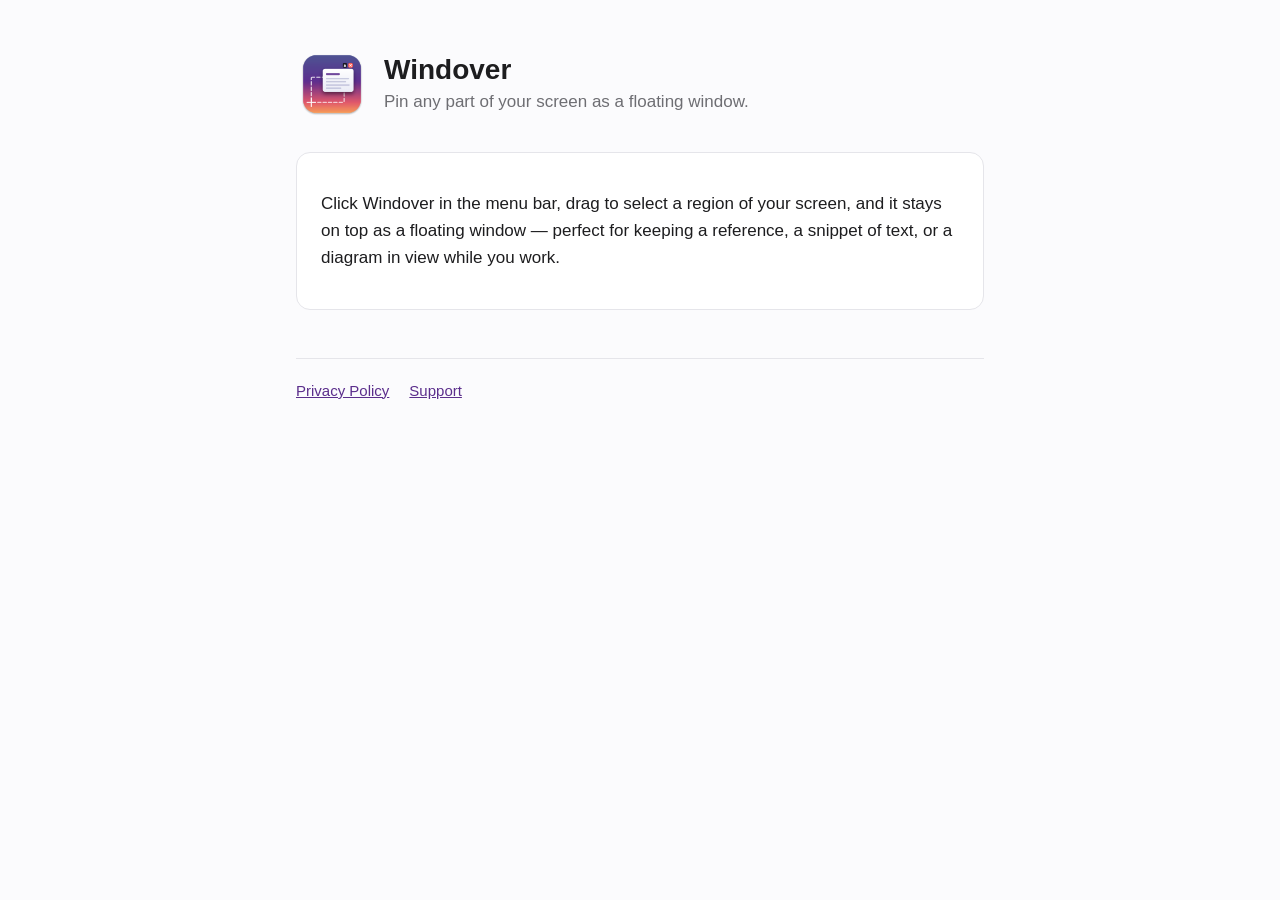
==== index.html @ 7af935af "Add Windover privacy policy and support pages Co-Authored-By: Claude Opus 5.5 <noreply@anthropic.com" ====
<!doctype html>
<html lang="en">
<head>
  <meta charset="utf-8">
  <meta name="viewport" content="width=device-width, initial-scale=1">
  <title>Windover</title>
  <meta name="description" content="Windover — pin any part of your screen as a floating window on macOS.">
  <link rel="icon" href="icon.png">
  <link rel="stylesheet" href="style.css">
</head>
<body>
<main>
  <header>
    <img src="icon.png" alt="Windover icon">
    <div>
      <h1>Windover</h1>
      <p>Pin any part of your screen as a floating window.</p>
    </div>
  </header>
  <div class="card">
    <p>Click Windover in the menu bar, drag to select a region of your screen, and it stays on top as a
      floating window — perfect for keeping a reference, a snippet of text, or a diagram in view while you work.</p>
  </div>
  <nav>
    <a href="privacy.html">Privacy Policy</a>
    <a href="support.html">Support</a>
  </nav>
</main>
</body>
</html>
---- style.css ----
:root {
  --bg: #fbfbfd; --fg: #1d1d1f; --muted: #6e6e73; --card: #ffffff; --border: #e5e5ea; --accent: #5b2e8c;
  color-scheme: light dark;
}
@media (prefers-color-scheme: dark) {
  :root { --bg: #111114; --fg: #f5f5f7; --muted: #a1a1a6; --card: #1c1c21; --border: #2c2c33; --accent: #c9a2f2; }
}
* { box-sizing: border-box; }
body {
  margin: 0; background: var(--bg); color: var(--fg);
  font: 17px/1.6 -apple-system, BlinkMacSystemFont, "SF Pro Text", "Helvetica Neue", Arial, sans-serif;
}
main { max-width: 720px; margin: 0 auto; padding: 48px 16px 80px; }
header { display: flex; align-items: center; gap: 16px; margin-bottom: 32px; }
header img { width: 72px; height: 72px; }
header h1 { margin: 0; font-size: 28px; line-height: 1.2; }
header p { margin: 2px 0 0; color: var(--muted); }
h2 { font-size: 20px; margin: 36px 0 8px; }
a { color: var(--accent); }
.card { background: var(--card); border: 1px solid var(--border); border-radius: 14px; padding: 20px 24px; }
.muted { color: var(--muted); font-size: 15px; }
nav { display: flex; gap: 20px; margin-top: 48px; padding-top: 20px; border-top: 1px solid var(--border); font-size: 15px; }
ul { padding-left: 22px; }
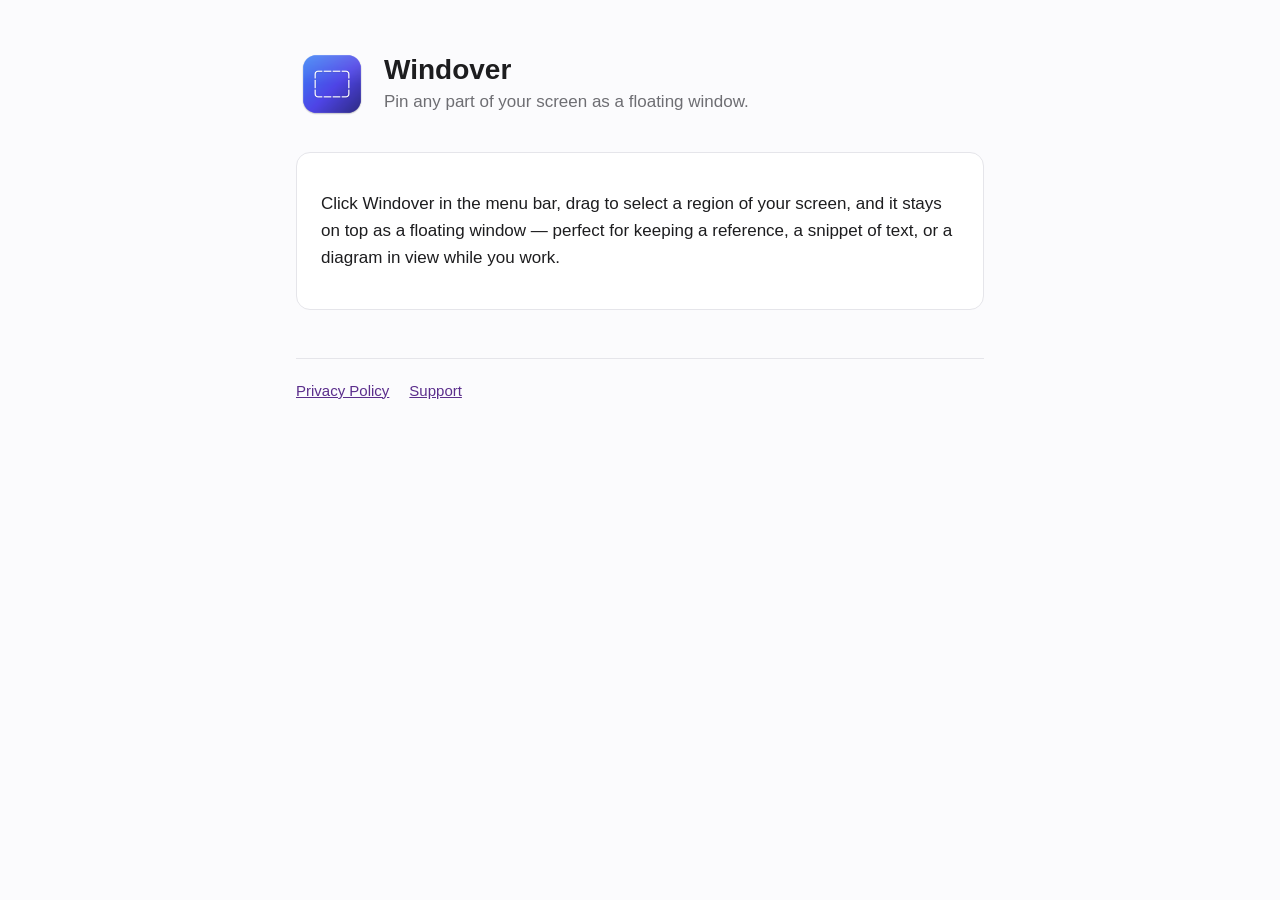
==== commit d74fc258: "Cache-bust icon references Co-Authored-By: Claude Opus 5.5 <noreply@anthropic.com>" ====
--- a/index.html
+++ b/index.html
@@ -5,13 +5,13 @@
   <meta name="viewport" content="width=device-width, initial-scale=1">
   <title>Windover</title>
   <meta name="description" content="Windover — pin any part of your screen as a floating window on macOS.">
-  <link rel="icon" href="icon.png">
+  <link rel="icon" href="icon.png?v=3">
   <link rel="stylesheet" href="style.css">
 </head>
 <body>
 <main>
   <header>
-    <img src="icon.png" alt="Windover icon">
+    <img src="icon.png?v=3" alt="Windover icon">
     <div>
       <h1>Windover</h1>
       <p>Pin any part of your screen as a floating window.</p>
